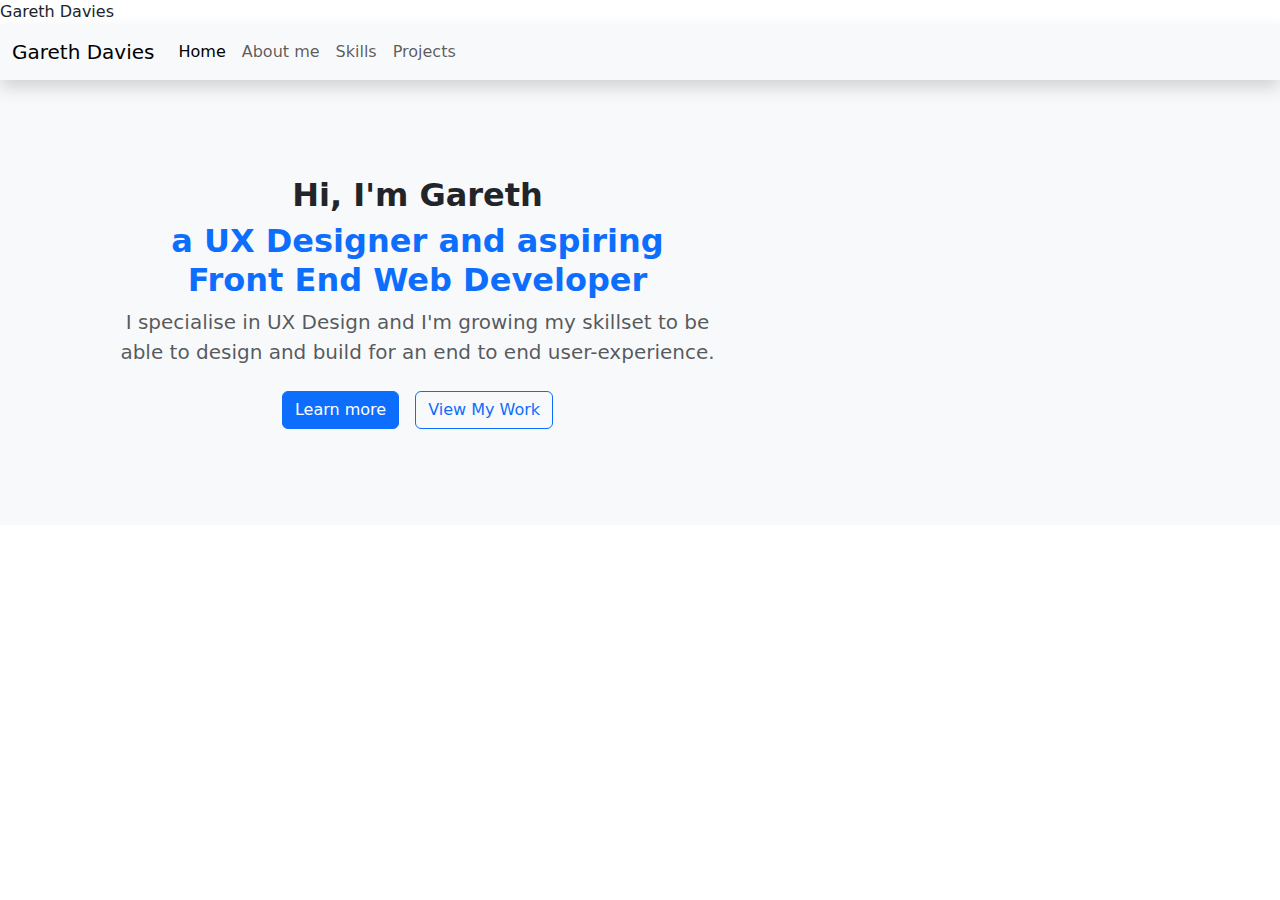
==== index1.html @ 29b345c9 "completed left side of hero section" ====
<!DOCTYPE html>
<html lang="en">
<head>
    <meta charset="utf-8">
    <meta name="viewport" content="width=device-width,initial scale=1.0"
    <title>Gareth Davies</title>

    <!--Open sans font-->
    <link href="https://fonts.googleapis.com/css2?family=Open+Sans:wght@400;600;700&display=swap" rel="stylesheet">


    <!--Bootstrap CSS-->
    <link href="https://cdn.jsdelivr.net/npm/bootstrap@5.3.2/dist/css/bootstrap.min.css" rel="stylesheet">

    <!--Custom CSS-->
    <link rel="stylesheet" href="css/style.css">
</head>

<body>
<div class="container-fluid px-0">

<!--Navbar-->
<nav class="navbar navbar-expand-lg bg-body-tertiary navbar-light shadow">
    <div class="container-fluid">
      <a class="navbar-brand" href="#">Gareth Davies</a>
      <button class="navbar-toggler" type="button" data-bs-toggle="collapse" data-bs-target="#navbarNavDropdown" aria-controls="navbarNavDropdown" aria-expanded="false" aria-label="Toggle navigation">
        <span class="navbar-toggler-icon"></span>
      </button>
      <div class="collapse navbar-collapse" id="navbarNavDropdown">
        <ul class="navbar-nav">
          <li class="nav-item">
            <a class="nav-link active" aria-current="page" href="#">Home</a>
          </li>
          <li class="nav-item">
            <a class="nav-link" href="#">About me</a>
          </li>
          <li class="nav-item">
            <a class="nav-link" href="#">Skills</a>
          </li>
          <li class="nav-item">
            <a class="nav-link" href="#">Projects</a>
          </li>
        </ul>
      </div>
    </div>
  </nav>
<!--End Navbar-->

<!--Hero-->
<header class="bg-light py-5">
    <div class="container px-5">
        <div class="row align-items-center">
         <div class="col-lg-8 col-xl-7 col-xxl-6">
            <div class="my-5">
                <h2 class="text-center fw-bold mb-2"> Hi, I'm Gareth</h2>
                <h2 class="text-primary text-center fw-bold mb-2"> a UX Designer and aspiring Front End Web Developer </h2>
                <p class="lead text-muted text-center mb-4">
                    I specialise in UX Design and I'm growing my skillset to be able to design and build for an end to end user-experience.
                </p>
                <div class="d-grid gap-3 d-sm-flex justify-content-center text-center">
                    <a class="btn btn-primary btn-large text-transform" href="#about">Learn more</a>
                    <a class="btn btn-outline-primary btn-large text-transform" href="#projects"> View My Work </a>
                </div> 
            </div>
         </div>   
         <div class="col-xl-5 col-xxl-6 justify-content-center"></div>
        </div>
    </div>
</header>
<!--End Hero-->

<main>
    <!--About-->
    <!--About end-->

    <!--Work section-->
    <!--Work section end-->

    <!--Skills section-->
    <!--Skills section end-->
</main>

</div>

<!--Footer-->
<!--Footer end-->



<!--Bootstrp JS-->
<script src="https://cdn.jsdelivr.net/npm/bootstrap@5.3.2/dist/js/bootstrap.bundle.min.js"></script>

<!--Custom JS-->
<script src="js/scripts.js"></script>
</body>
</html>
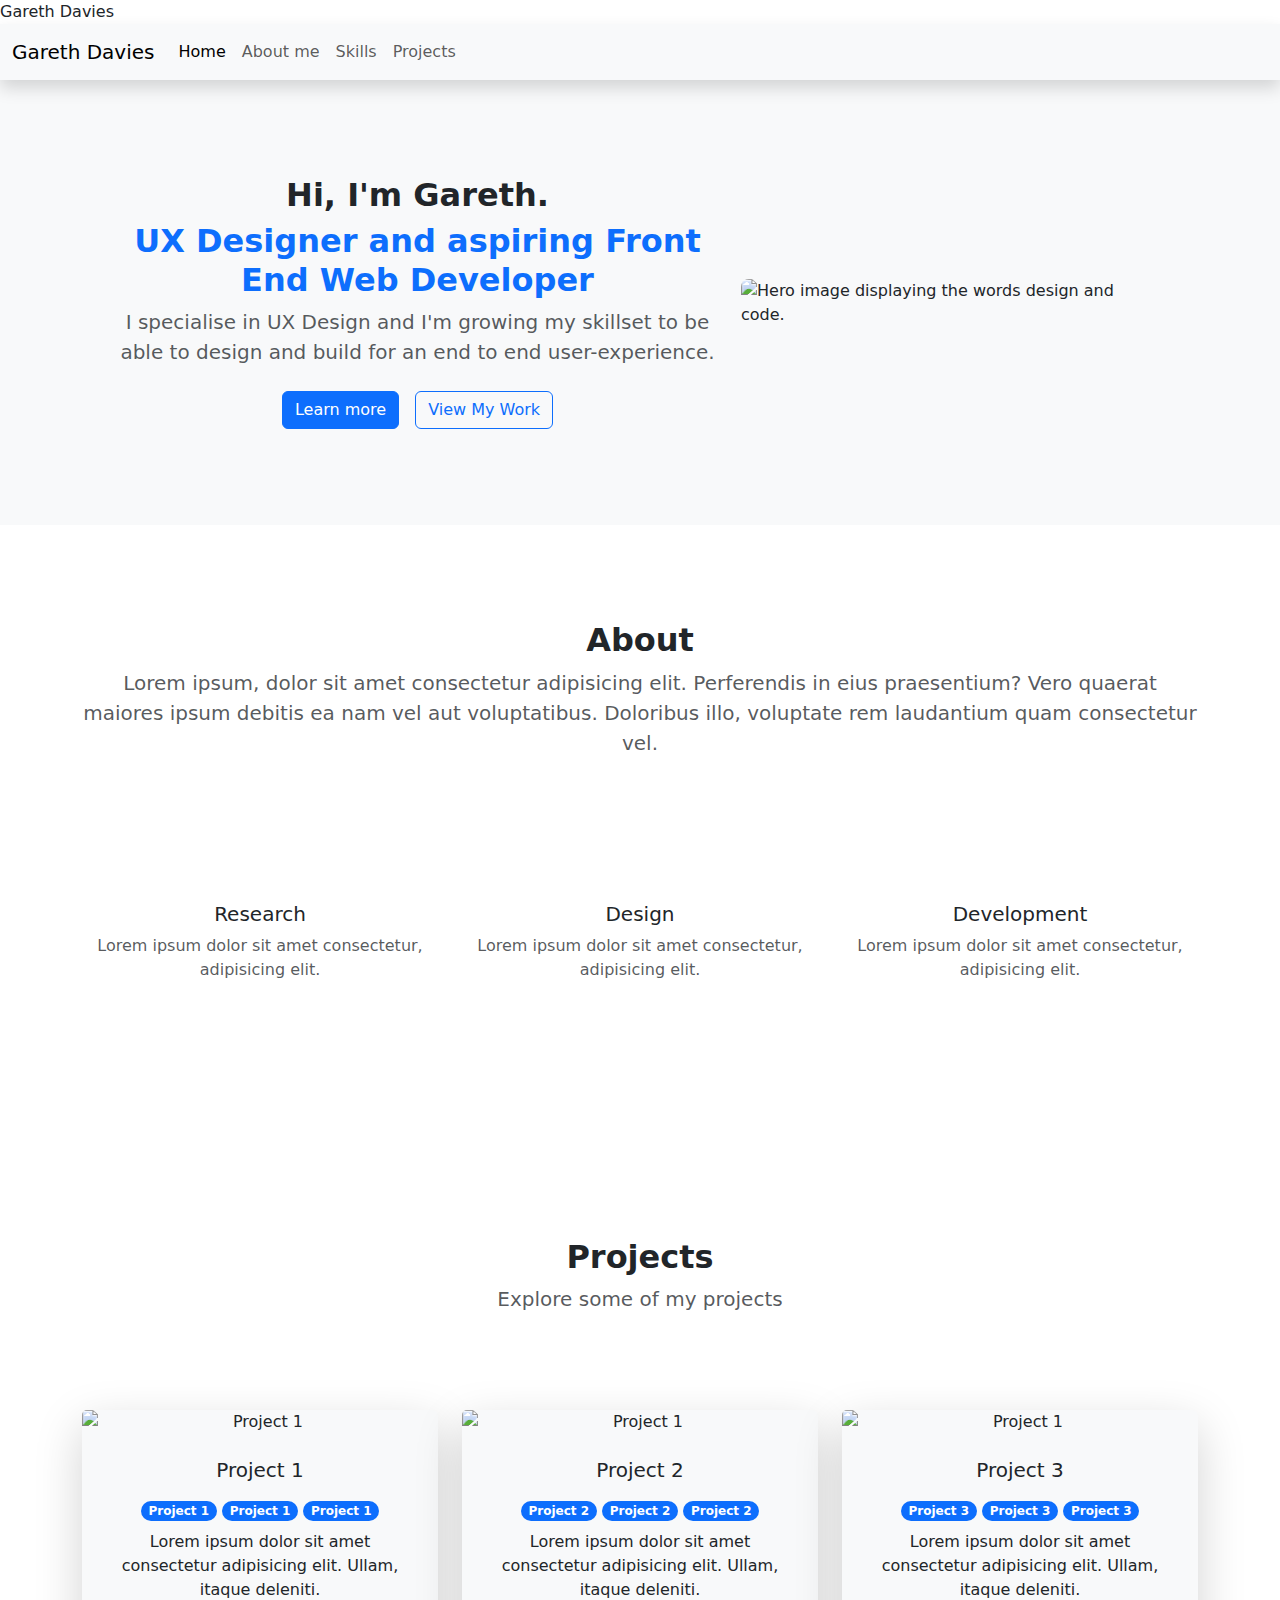
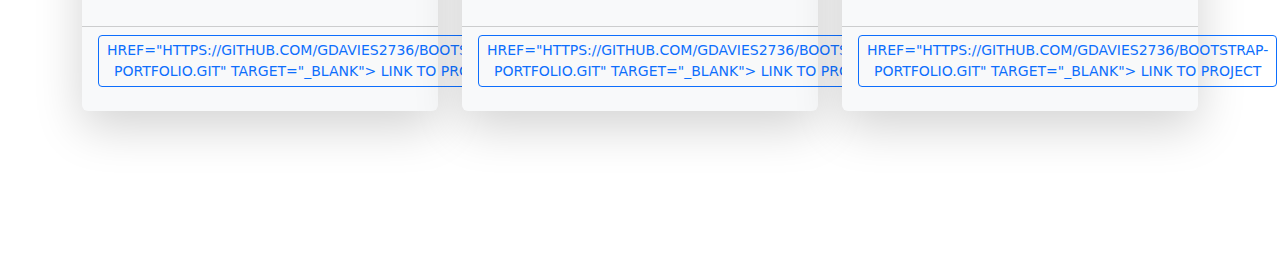
==== commit 34e0c2a4: "Added in about me section and started code for projects" ====
--- a/index1.html
+++ b/index1.html
@@ -52,8 +52,8 @@
         <div class="row align-items-center">
          <div class="col-lg-8 col-xl-7 col-xxl-6">
             <div class="my-5">
-                <h2 class="text-center fw-bold mb-2"> Hi, I'm Gareth</h2>
-                <h2 class="text-primary text-center fw-bold mb-2"> a UX Designer and aspiring Front End Web Developer </h2>
+                <h2 class="text-center fw-bold mb-2"> Hi, I'm Gareth.</h2>
+                <h2 class="text-primary text-center fw-bold mb-2">UX Designer and aspiring Front End Web Developer </h2>
                 <p class="lead text-muted text-center mb-4">
                     I specialise in UX Design and I'm growing my skillset to be able to design and build for an end to end user-experience.
                 </p>
@@ -63,7 +63,9 @@
                 </div> 
             </div>
          </div>   
-         <div class="col-xl-5 col-xxl-6 justify-content-center"></div>
+         <div class="col-xl-5 col-xxl-6 justify-content-center">
+            <img class="img-fluid rounded-3 my-5" src="images/Design and Code.jpeg" alt="Hero image displaying the words design and code.">
+         </div>
         </div>
     </div>
 </header>
@@ -71,10 +73,146 @@
 
 <main>
     <!--About-->
+    <section id="about" class="text-center py-5">
+        <div class="container py-5">
+            <div class="row justify-content-center">
+                <h2 class="fw-bold"> About </h2>
+                <p class="lead text-muted mb-5">
+                Lorem ipsum, dolor sit amet consectetur adipisicing elit. Perferendis in eius praesentium? Vero quaerat maiores ipsum debitis ea nam vel aut voluptatibus. Doloribus illo, voluptate rem laudantium quam consectetur vel.
+                </p>
+            </div>
+        </div>
+
+        <div class="container mb-5">
+            <div class="row">
+                <div class="col-lg-4 mx-auto mb-5">
+                    <div class="d-flex mb-5 about">
+                    </div>
+                    <h5>Research</h5>
+                    <p class="text-muted mb-">
+                        Lorem ipsum dolor sit amet consectetur, adipisicing elit. 
+                    </p>
+                </div>
+
+                <div class="col-lg-4 mx-auto mb-5">
+                    <div class="d-flex mb-5 about">
+                    </div>
+                    <h5>Design</h5>
+                    <p class="text-muted mb-">
+                        Lorem ipsum dolor sit amet consectetur, adipisicing elit. 
+                    </p>
+                </div>
+
+                <div class="col-lg-4 mx-auto mb-5">
+                    <div class="d-flex mb-5 about">
+                    </div>
+                    <h5>Development</h5>
+                    <p class="text-muted mb-">
+                        Lorem ipsum dolor sit amet consectetur, adipisicing elit. 
+                    </p>
+                </div>
+
+            </div>
+        </div>
+
+    </section>
     <!--About end-->
 
-    <!--Work section-->
-    <!--Work section end-->
+    <!--Project section-->
+<section id="projects" class="text-center py-5">
+    <div class="container py-5">
+    <div class="row justify-content-center">
+<h2 class="fw-bold">Projects</h2>
+<p class="lead text-muted mb-5">
+Explore some of my projects
+    </p>
+        </div>
+    </div>
+    <div class="container mb-5">
+    <div class="row">
+    <div class="col-lg-4 mx-auto mb-5">
+        <div class="card h-100 shadow-lg border-0 bg-light">
+            <img class="card-img-top" src="images/Design and Code.jpeg" alt="Project 1">
+            <div class="card-body p-4">
+                <h5 class="card-title mb-3">Project 1</h5>
+                <div class="mb-2">
+                    <div class="badge bg-primary rounded-pill"> Project 1</div>
+                    <div class="badge bg-primary rounded-pill"> Project 1</div>
+                    <div class="badge bg-primary rounded-pill"> Project 1</div>
+                </div>
+                <p class="card-text">
+                    Lorem ipsum dolor sit amet consectetur adipisicing elit. Ullam, itaque deleniti. 
+                </p>
+            </div>
+            <div class="card-footer bg-transparent mb-3">
+                <a class="btn btn-outline-primary btn-sm text-uppercase">
+                    href="https://github.com/gdavies2736/Bootstrap-Portfolio.git"
+                    target="_blank">
+                 Link to project
+                </a>
+                
+            </div>
+        
+        </div>
+</div>
+
+<div class="col-lg-4 mx-auto mb-5">
+    <div class="card h-100 shadow-lg border-0 bg-light">
+        <img class="card-img-top" src="images/Design and Code.jpeg" alt="Project 1">
+        <div class="card-body p-4">
+            <h5 class="card-title mb-3">Project 2</h5>
+            <div class="mb-2">
+                <div class="badge bg-primary rounded-pill"> Project 2</div>
+                <div class="badge bg-primary rounded-pill"> Project 2</div>
+                <div class="badge bg-primary rounded-pill"> Project 2</div>
+            </div>
+            <p class="card-text">
+                Lorem ipsum dolor sit amet consectetur adipisicing elit. Ullam, itaque deleniti. 
+            </p>
+        </div>
+        <div class="card-footer bg-transparent mb-3">
+            <a class="btn btn-outline-primary btn-sm text-uppercase">
+                href="https://github.com/gdavies2736/Bootstrap-Portfolio.git"
+                target="_blank">
+             Link to project
+            </a>
+            
+        </div>
+    
+    </div>
+</div>
+
+<div class="col-lg-4 mx-auto mb-5">
+    <div class="card h-100 shadow-lg border-0 bg-light">
+        <img class="card-img-top" src="images/Design and Code.jpeg" alt="Project 1">
+        <div class="card-body p-4">
+            <h5 class="card-title mb-3">Project 3</h5>
+            <div class="mb-2">
+                <div class="badge bg-primary rounded-pill"> Project 3</div>
+                <div class="badge bg-primary rounded-pill"> Project 3</div>
+                <div class="badge bg-primary rounded-pill"> Project 3</div>
+            </div>
+            <p class="card-text">
+                Lorem ipsum dolor sit amet consectetur adipisicing elit. Ullam, itaque deleniti. 
+            </p>
+        </div>
+        <div class="card-footer bg-transparent mb-3">
+            <a class="btn btn-outline-primary btn-sm text-uppercase">
+                href="https://github.com/gdavies2736/Bootstrap-Portfolio.git"
+                target="_blank">
+             Link to project
+            </a>
+            
+        </div>
+    
+    </div>
+</div>
+
+</div>
+</div>
+
+</section>
+    <!--Project section end-->
 
     <!--Skills section-->
     <!--Skills section end-->
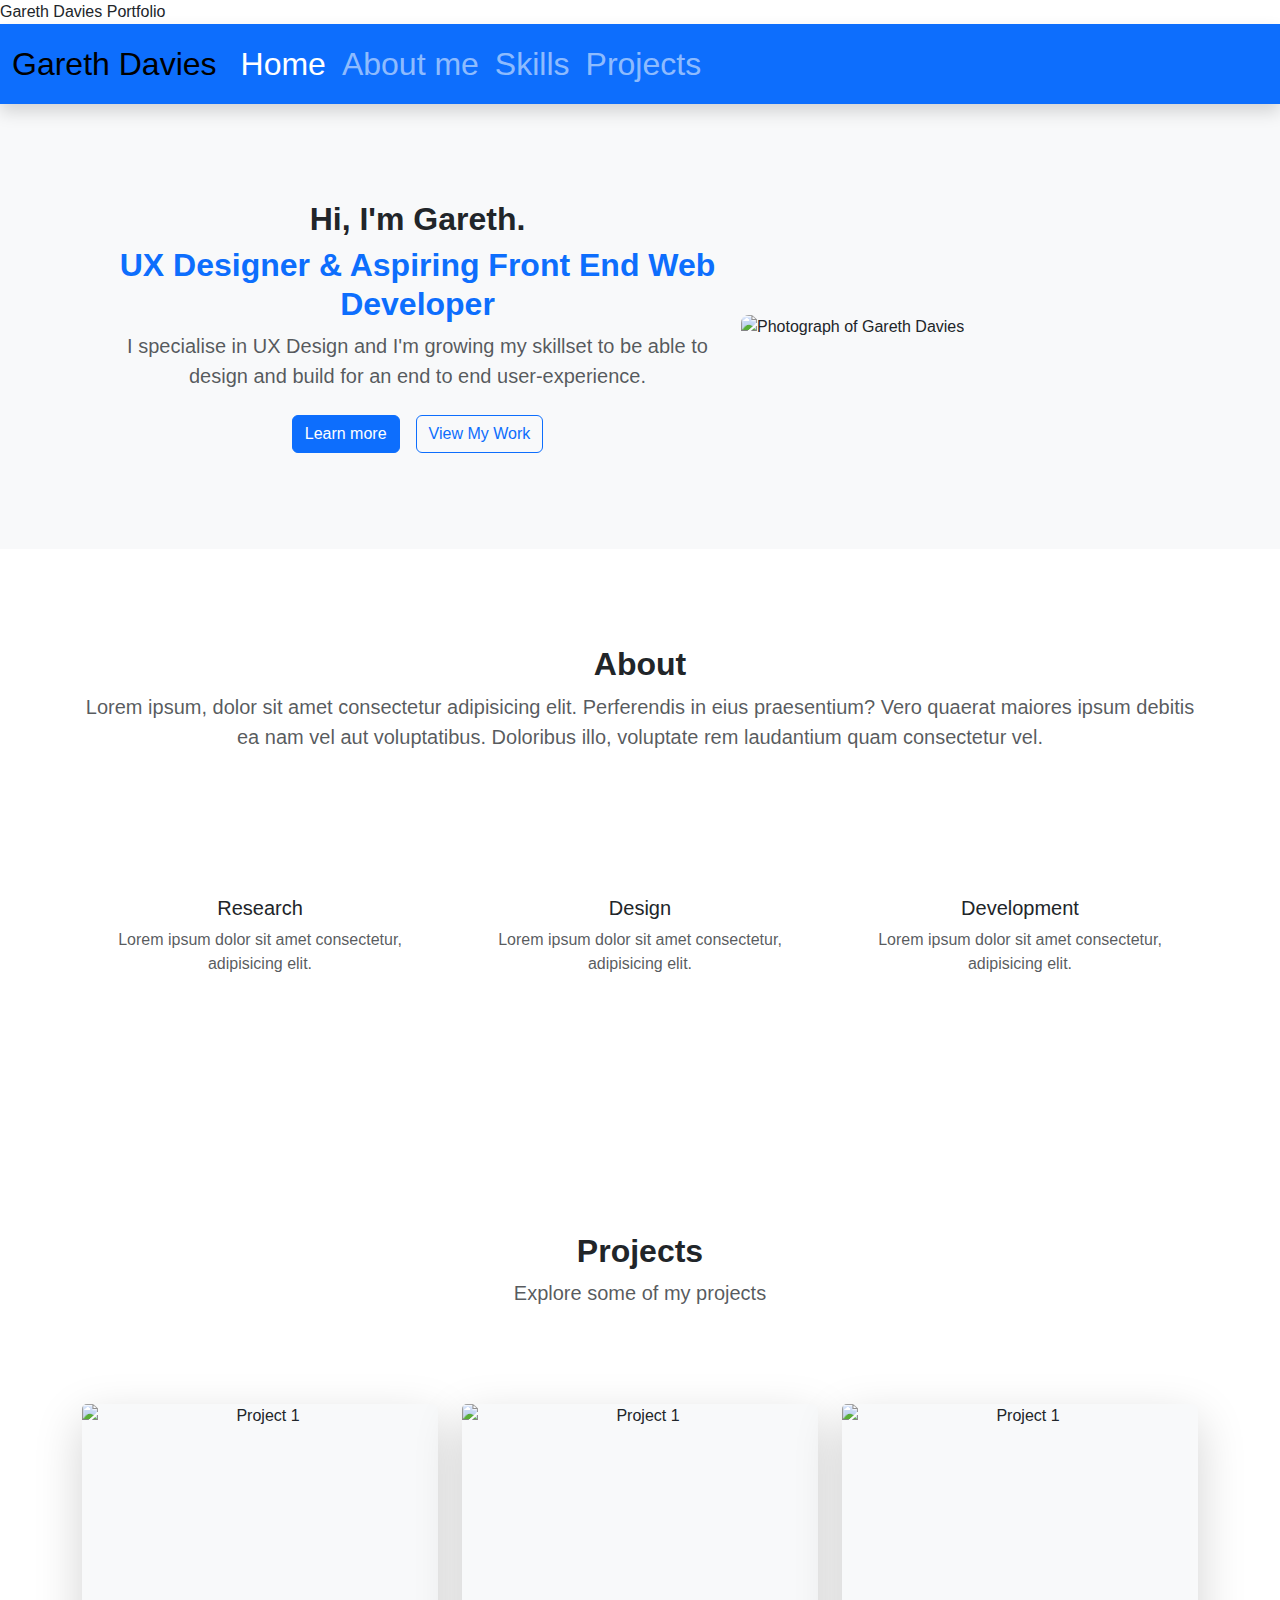
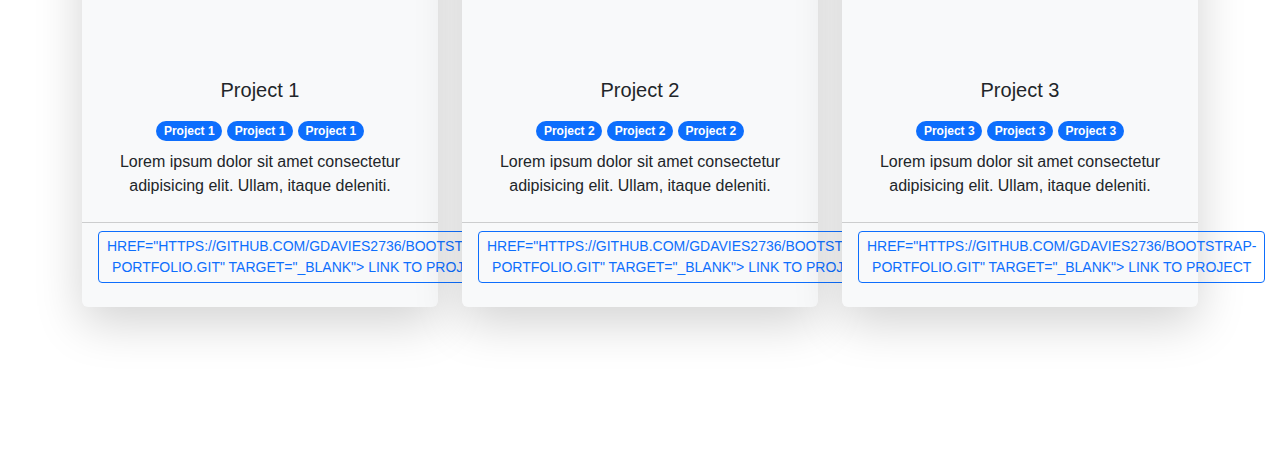
==== commit 4c571535: "updated name of html file from index1.html to index.html" ====
--- a/index1.html
+++ b/index1.html
@@ -3,26 +3,34 @@
 <head>
     <meta charset="utf-8">
     <meta name="viewport" content="width=device-width,initial scale=1.0"
-    <title>Gareth Davies</title>
-
-    <!--Open sans font-->
-    <link href="https://fonts.googleapis.com/css2?family=Open+Sans:wght@400;600;700&display=swap" rel="stylesheet">
-
+    <title>Gareth Davies Portfolio</title>
+
+
+    <!--Material Icons-->
+    <link href="https://fonts.googleapis.com/icon?family=Material+Icons+Outlined"
+      rel="stylesheet">
 
     <!--Bootstrap CSS-->
     <link href="https://cdn.jsdelivr.net/npm/bootstrap@5.3.2/dist/css/bootstrap.min.css" rel="stylesheet">
 
+    <link href="https://cdn.jsdelivr.net/npm/bootstrap@5.3.2/dist/css/bootstrap.min.css" rel="stylesheet">
+    
+
     <!--Custom CSS-->
-    <link rel="stylesheet" href="css/style.css">
+    <link rel="stylesheet" href="./CSS/style.css">
+    
 </head>
 
 <body>
-<div class="container-fluid px-0">
+    
+    <div class="container-fluid px-0">
+        <!--padding on x axis set to 0-->
 
 <!--Navbar-->
-<nav class="navbar navbar-expand-lg bg-body-tertiary navbar-light shadow">
+<nav class="navbar navbar-expand-lg bg-primary navbar-dark shadow">
     <div class="container-fluid">
       <a class="navbar-brand" href="#">Gareth Davies</a>
+
       <button class="navbar-toggler" type="button" data-bs-toggle="collapse" data-bs-target="#navbarNavDropdown" aria-controls="navbarNavDropdown" aria-expanded="false" aria-label="Toggle navigation">
         <span class="navbar-toggler-icon"></span>
       </button>
@@ -32,13 +40,13 @@
             <a class="nav-link active" aria-current="page" href="#">Home</a>
           </li>
           <li class="nav-item">
-            <a class="nav-link" href="#">About me</a>
-          </li>
-          <li class="nav-item">
-            <a class="nav-link" href="#">Skills</a>
-          </li>
-          <li class="nav-item">
-            <a class="nav-link" href="#">Projects</a>
+            <a class="nav-link" href="#aboutMe">About me</a>
+          </li>
+          <li class="nav-item">
+            <a class="nav-link" href="#skills">Skills</a>
+          </li>
+          <li class="nav-item">
+            <a class="nav-link" href="#projects">Projects</a>
           </li>
         </ul>
       </div>
@@ -53,18 +61,18 @@
          <div class="col-lg-8 col-xl-7 col-xxl-6">
             <div class="my-5">
                 <h2 class="text-center fw-bold mb-2"> Hi, I'm Gareth.</h2>
-                <h2 class="text-primary text-center fw-bold mb-2">UX Designer and aspiring Front End Web Developer </h2>
+                <h2 class="text-primary text-center fw-bold mb-2">UX Designer & Aspiring Front End Web Developer </h2>
                 <p class="lead text-muted text-center mb-4">
                     I specialise in UX Design and I'm growing my skillset to be able to design and build for an end to end user-experience.
                 </p>
                 <div class="d-grid gap-3 d-sm-flex justify-content-center text-center">
-                    <a class="btn btn-primary btn-large text-transform" href="#about">Learn more</a>
+                    <a class="btn btn-primary btn-large text-transform" href="#aboutMe">Learn more</a>
                     <a class="btn btn-outline-primary btn-large text-transform" href="#projects"> View My Work </a>
                 </div> 
             </div>
          </div>   
          <div class="col-xl-5 col-xxl-6 justify-content-center">
-            <img class="img-fluid rounded-3 my-5" src="images/Design and Code.jpeg" alt="Hero image displaying the words design and code.">
+            <img class="img-fluid rounded-3 my-5" src="images/profile1.jpg" alt="Photograph of Gareth Davies">
          </div>
         </div>
     </div>
@@ -73,7 +81,7 @@
 
 <main>
     <!--About-->
-    <section id="about" class="text-center py-5">
+    <section id="aboutMe" class="text-center py-5">
         <div class="container py-5">
             <div class="row justify-content-center">
                 <h2 class="fw-bold"> About </h2>
@@ -132,7 +140,7 @@
     <div class="row">
     <div class="col-lg-4 mx-auto mb-5">
         <div class="card h-100 shadow-lg border-0 bg-light">
-            <img class="card-img-top" src="images/Design and Code.jpeg" alt="Project 1">
+            <img class="card-img-top" src="images/02-portfolio-1.jpg" alt="Project 1">
             <div class="card-body p-4">
                 <h5 class="card-title mb-3">Project 1</h5>
                 <div class="mb-2">
@@ -225,10 +233,12 @@
 
 
 
-<!--Bootstrp JS-->
+<!--Bootstrap JS-->
 <script src="https://cdn.jsdelivr.net/npm/bootstrap@5.3.2/dist/js/bootstrap.bundle.min.js"></script>
 
+
 <!--Custom JS-->
-<script src="js/scripts.js"></script>
+<script src="./js/script.js"></script>
+<!--Do not add any other tags after the script tag-->
 </body>
 </html>--- a/CSS/style.css
+++ b/CSS/style.css
@@ -0,0 +1,25 @@
+body {
+    margin: 0;
+    padding: 0;
+    font-family: sans-serif;
+
+}
+
+.navbar-brand {
+    font-family: sans-serif;
+    font-size: 32px;
+    color: black;
+}
+
+.nav-link {
+    font-family: sans-serif;
+    font-size: 32px;
+}
+
+
+.card > img {
+    height:250px
+}
+
+
+
